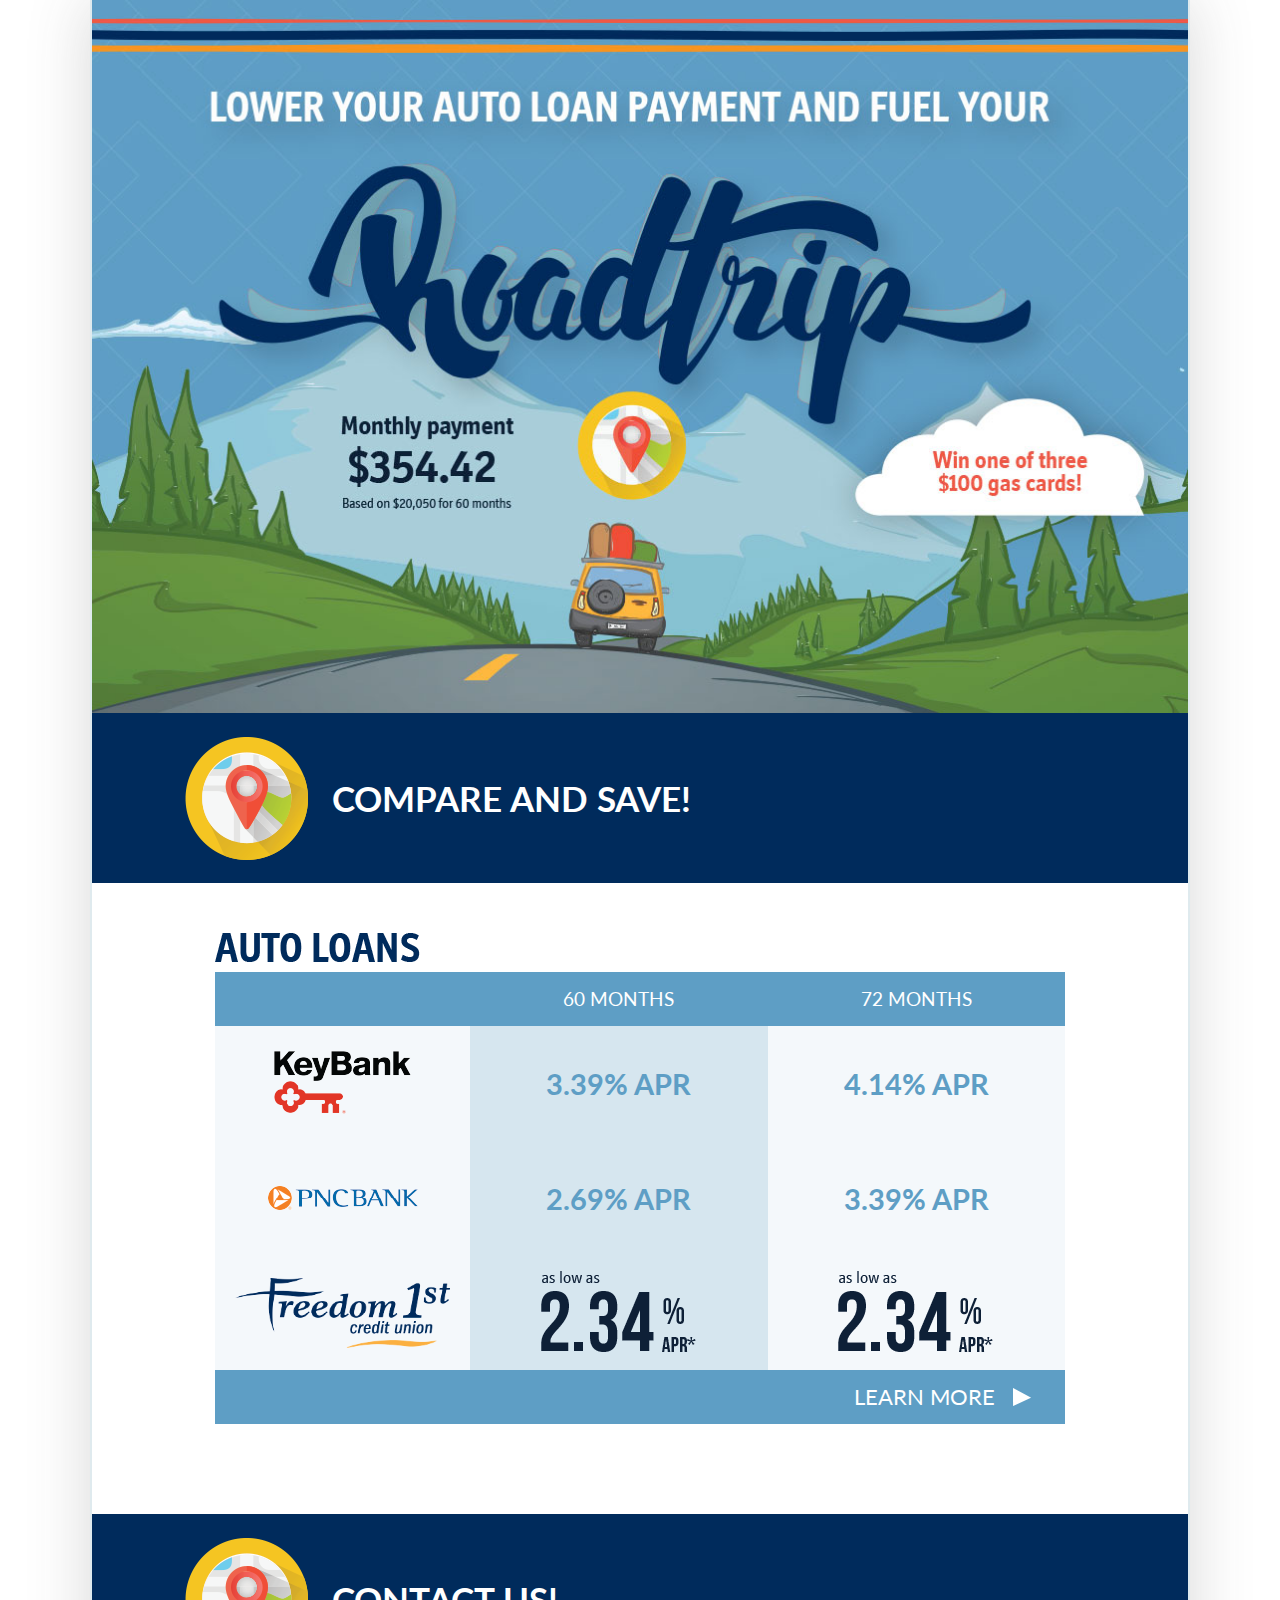
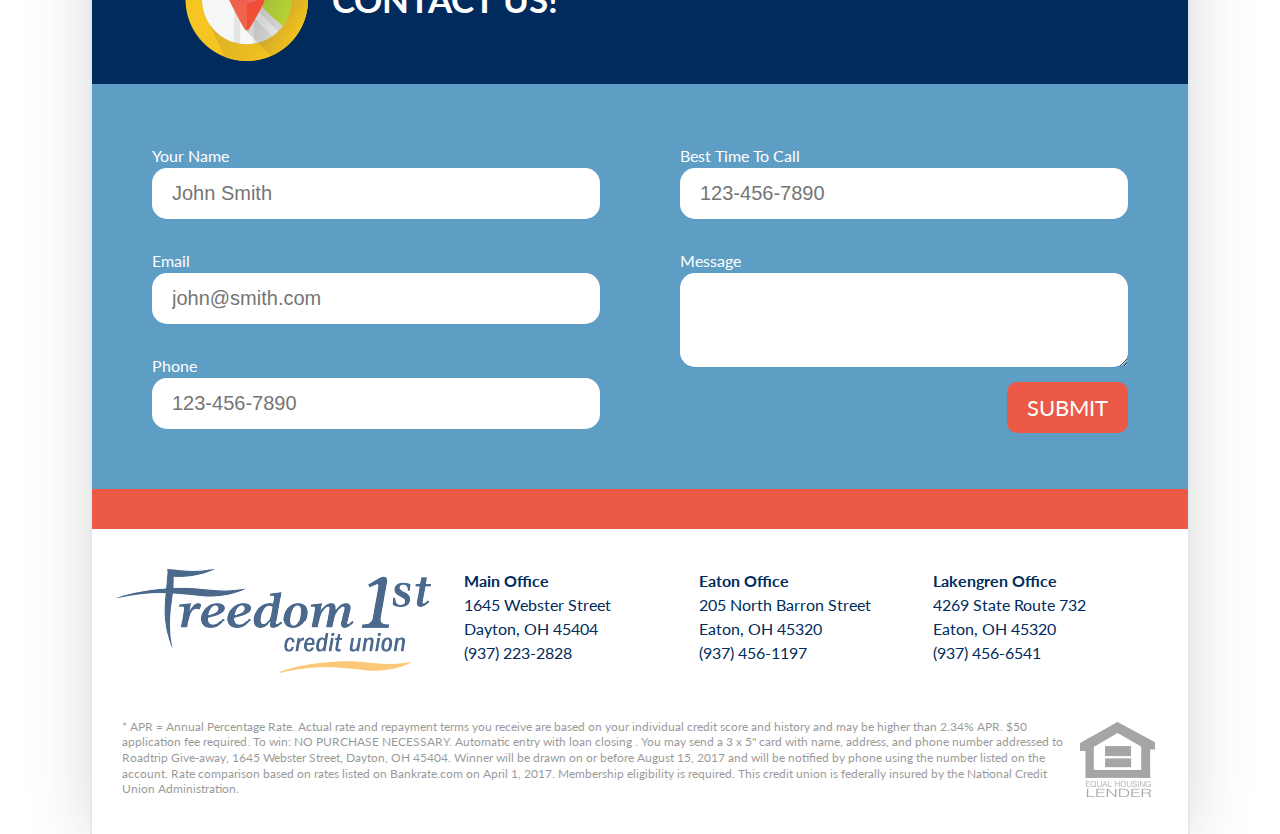
==== index.html @ 16cd1525 "Initial commit." ====
<!doctype html>
<html lang="en-US" class="no-js">
<head>
	<meta charset="utf-8">
	<title>Road Trip - Freedom First CU</title>

	<meta http-equiv="X-UA-Compatible" content="IE=edge" />
	<meta name="viewport" content="width=device-width, initial-scale=1">
	<link rel="stylesheet" href="css/main.css?v=0">
	<script src="js/head.js"></script>
</head>
<body>
	<div class="wrap">
	<main class="container">
		
		<header>
			<img src="img/header.jpg" class="large">
		</header>
		
		<div class="main">
			
			<div class="group large-title">
				<img src="img/icon-location.png">
				<h3>Compare and save!</h3>
			</div>

			<div class="wrap">
				<div class="group title">
					<img src="img/title-auto.png">
				</div>
				<section class="bg-teal">
					<table cellpadding=0 cellspacing=0 border=0>
						<tr>
							<th width="30%">&nbsp;</th>
							<th width="35%">60 Mo<span>nths</span></th>
							<th width="35%">72 Mo<span>nths</span></th>
						</tr>
						<tr>
							<td><img src="img/logo-keybank.png" /></td>
							<td class="bal">3.39% APR</td>
							<td>4.14% APR</td>
						</tr>
						<tr>
							<td><img src="img/logo-pnc.png" /></td>
							<td class="bal">2.69% APR</td>
							<td>3.39% APR</td>
						</tr>
						<tr>
							<td><img src="img/logo.png" /></td>
							<td class="bal"><img src="img/rate.png"></td>
							<td><img src="img/rate.png"></td>
						</tr>
					</table>
					<a href="https://www.freedom1stcu.com/our-services/loan-products.aspx" target="_blank" class="btn">Learn more</a>
				</section>
			</div>


			<div class="group large-title" id="choice">
				<img src="img/icon-location.png">
				<h3>Contact us!</h3>
			</div>

			<section class="contact bg-teal group">
				<form id="contact" name="contact">
					<div class="error"></div>
					<div class="group">
						<div class="half">
							<p><label for="name">Your Name</label><input type="text" name="name" placeholder="John Smith" class="name" /></p>
							<p><label for="email">Email</label><input type="text" name="email" placeholder="john@smith.com" class="email" /></p>
							<p><label for="phone">Phone</label><input type="text" name="phone" placeholder="123-456-7890" class="phone" /></p>
						</div>
						<div class="half">
							<p><label for="phone">Best Time To Call</label><input type="text" name="phone" placeholder="123-456-7890" class="phone" /></p>
							<p><label for="message">Message</label><textarea name="message" placeholder="" class="message"></textarea></p>
							<input type="submit" class="btn" value="Submit" />
						</div>
					</div>
				</form>
			</section>

		</div>

		<div class="footer-bar group">
			<div class="third">
				<a href="https://www.freedom1stcu.com/"><img src="img/logo.png"></a>
			</div>
				<div class="two-third">
					<div class="address third">
						<strong>Main Office</strong><br>
						1645 Webster Street<br>
						Dayton, OH 45404<br>
						(937) 223-2828
					</div>
					<div class="address third">
						<strong>Eaton Office</strong><br>
						205 North Barron Street<br>
						Eaton, OH 45320<br>
						(937) 456-1197
					</div>
					<div class="address third">
						<strong>Lakengren Office</strong><br>
						4269 State Route 732<br>
						Eaton, OH 45320<br>
						(937) 456-6541
					</div>
				</div>
		</div>

		<div class="fine-print group wrap">
			<img src="img/logo-equal-opportunity.png" class="equal-opportunity">
			* APR = Annual Percentage Rate. Actual rate and repayment terms you receive are based on your individual credit score and history and may be higher than 2.34% APR.  $50 application fee required. To win: NO PURCHASE NECESSARY.  Automatic entry with loan closing . You may send a 3 x 5" card with name, address, and phone number addressed to Roadtrip Give-away, 1645 Webster Street, Dayton, OH 45404. Winner will be drawn on or before August 15, 2017 and will be notified by phone using the number listed on the account. Rate comparison based on rates listed on Bankrate.com on April 1, 2017. Membership eligibility is required. This credit union is federally insured by the National Credit Union Administration. 
		</div>

	</main>

<script src="//ajax.googleapis.com/ajax/libs/jquery/1.11.2/jquery.min.js"></script>
<script src="js/main.js?v=0"></script>
</body>
</html>
---- css/main.css ----
@import url(http://fonts.googleapis.com/css?family=Lato:300,300italic,400,400italic,700,700italic);.bg-blue{background:#5d94ac;color:white}.bg-teal{background:#5e9ec5;color:white}.bg-green{background:#66bd5a;color:white}.bg-lime{background:#8dc63f;color:white}.bg-red{background:#ec5946;color:white}.bg-navy{background:#002b5c;color:white}.bg-grey{background:#414042;color:white}.bg-tan{background:#d5dd6d;color:white}.text-blue{color:#5d94ac}.text-teal{color:#5e9ec5}.text-green{color:#66bd5a}.text-lime{color:#8dc63f}.text-red{color:#ec5946}.text-navy{color:#002b5c}.text-grey{color:#414042}.text-tan{color:#616618}html,body,div,span,applet,object,iframe,h1,h2,h3,h4,h5,h6,p,blockquote,pre,a,abbr,acronym,address,big,cite,code,del,dfn,em,font,img,ins,kbd,q,s,samp,small,strike,strong,sub,sup,tt,var,dl,dt,dd,ol,ul,li,fieldset,form,label,legend,table,caption,tbody,tfoot,thead,tr,th,td{margin:0;padding:0;border:0;outline:0;font-weight:inherit;font-style:inherit;font-size:100%;font-family:inherit;vertical-align:baseline}:focus{outline:0}body{line-height:1;color:black;background:white}ol,ul{list-style:none}table{border-collapse:separate;border-spacing:0}caption,th,td{text-align:left;font-weight:normal}blockquote:before,blockquote:after,q:before,q:after{content:""}blockquote,q{quotes:"" ""}*,:before,:after{box-sizing:border-box}img,video,iframe{max-width:100%}.clearfix,.group{zoom:1}.clearfix:before,.clearfix:after,.group:before,.group:after{content:"";display:table}.clearfix,.clearfix:before,.clearfix:after,.group,.group:before,.group:after{clear:both}body{font-family:"Lato", sans-serif;font-weight:400;font-size:85%;line-height:1.5em;color:#5d94ac;background-color:white}@media only screen and (min-width: 1024px){body{font-size:100%}}a{color:#5d94ac;text-decoration:none;cursor:pointer}a:hover{color:#7faabd}h1,h2,h3,h4,h5,h6,p{margin:0;padding:10px 0}h1,h2,h3,h4,h5,h6{font-weight:700;line-height:1.2em}h1{font-size:1.7em;font-family:"Lato", sans-serif;font-weight:400}h2{font-size:1.5em}h3{font-size:1.3em;line-height:1.2em}h3.caps{text-transform:uppercase;padding-top:50px}h4{font-size:1.3em;line-height:1.3em;font-family:"Lato", sans-serif;font-weight:400}strong{font-weight:700}input[type=text],select,textarea{display:block;width:100%;padding:14px 20px;border:0;font-size:20px;line-height:20px;border-radius:15px;-webkit-appearance:none;background:white;color:#414042}input[type=text].amount,select.amount,textarea.amount{background:#fff url("[data-uri]") left center no-repeat;padding:14px 0 14px 30px}input[type=text].percent,select.percent,textarea.percent{background:#fff url("[data-uri]") right center no-repeat}textarea{height:94px}select{background:#fff url([data-uri]) right center no-repeat;padding:16px 20px;width:100%}.sixty,.fourty,.quarter,.three-quarter,.third,.half,.thirty,.two-third{padding:20px 0}@media only screen and (min-width: 768px){.sixty,.fourty,.quarter,.three-quarter,.third,.half,.thirty,.two-third{float:left}.sixty.right,.fourty.right,.quarter.right,.three-quarter.right,.third.right,.half.right,.thirty.right,.two-third.right{float:right}.sixty{width:60%}.quarter{width:25%}.three-quarter{width:75%}.third{width:33.3333%}.two-third{width:66.6666%}.half{width:50%;padding:20px}.thirty{width:30%}.fourty{width:40%}}@media only screen and (min-width: 1024px){.half{padding:25px 40px}}.text-center{text-align:center}.text-right{text-align:right}.container{background:url(../img/bg-overlay.jpg) center center no-repeat;background-size:cover}@media only screen and (min-width: 1100px){.container{border-left:2px solid rgba(93,148,172,0.2);border-right:2px solid rgba(93,148,172,0.2);box-shadow:0 0 60px rgba(65,64,66,0.2)}}@media only screen and (min-width: 1220px){.container{padding-bottom:20px}}header{position:relative;text-align:center}header img{display:block}header .buttons{text-align:center;padding:15px;zoom:1}header .buttons:before,header .buttons:after{content:"";display:table}header .buttons,header .buttons:before,header .buttons:after{clear:both}header .buttons img{margin:5px 0;opacity:1;-webkit-transition:300ms opacity ease-in-out;transition:300ms opacity ease-in-out;width:100%}header .buttons img:hover{opacity:.8}@media only screen and (min-width: 480px){header .buttons img{width:48%;margin:5px 1%;float:left}}@media only screen and (min-width: 768px){header .buttons img{width:auto;float:none;margin:5px 0}}@media only screen and (min-width: 768px){header .buttons{position:absolute;top:10px;right:10px;width:38%}}.wrap{max-width:1100px;margin:0 auto;position:relative;zoom:1}.wrap:before,.wrap:after{content:"";display:table}.wrap,.wrap:before,.wrap:after{clear:both}.pad{padding:30px 20px}.savings-thermometer{margin:0 auto}@media only screen and (min-width: 500px){.savings-thermometer{float:right;margin:-30px 0 0 0}}.main .wrap{max-width:850px;margin:30px auto}.main .large-title{background:#002b5c;padding:20px}.main .large-title img{float:left;width:50px;margin-right:20px}@media only screen and (min-width: 768px){.main .large-title img{margin-left:40px;width:90px}}@media only screen and (min-width: 1024px){.main .large-title img{margin-left:70px;width:130px}}.main .large-title h3{line-height:50px;padding:0;color:white;text-transform:uppercase}@media only screen and (min-width: 768px){.main .large-title h3{line-height:90px;font-size:25px}}@media only screen and (min-width: 1024px){.main .large-title h3{line-height:130px;font-size:35px}}.main .title{padding:20px;padding-bottom:10px}@media only screen and (min-width: 768px){.main .title img{max-width:60%;float:left}.main .title h3{float:right;padding:23px 0 0 0;font-size:20px}}@media only screen and (min-width: 920px){.main .title{padding-left:0;padding-right:0}}.main section{margin-bottom:60px}.main section p{padding:15px 0}.main section.contact{padding:20px;margin-bottom:0}.main section.contact .btn{background:#ec5946;width:auto;float:right;padding:10px 20px}@media only screen and (min-width: 768px){.main section.contact .btn{padding:10px 20px;border-radius:10px}}.main section table{width:100%;background:#f4f8fb}.main section table tr th{background:#5e9ec5;color:white;text-transform:uppercase;font-size:1.2em;padding:15px;text-align:center}.main section table tr td{padding:10px;text-align:center;vertical-align:middle;font-weight:bold;color:#5e9ec5}@media only screen and (min-width: 480px){.main section table tr td{font-size:1.8em}}@media only screen and (min-width: 768px){.main section table tr td{padding:10px 20px}}.main section table tr td.bal{background:rgba(94,158,197,0.2)}.main section table tr.even td{background:rgba(94,158,197,0.2)}.main section table tr.even td.bal{background:rgba(94,158,197,0.4)}input[type=submit],button,.btn{font-family:"Lato", sans-serif;font-weight:400;padding:11px 35px 11px 11px;background:#ec5946;color:white;border:0;font-size:1.4em;line-height:1.4em;text-transform:uppercase;display:block;width:100%;cursor:pointer;text-align:right;position:relative;-webkit-transition:400ms opacity ease-in-out;transition:400ms opacity ease-in-out;opacity:1}@media only screen and (min-width: 768px){input[type=submit],button,.btn{padding-right:70px}}input[type=submit]:hover,button:hover,.btn:hover{color:white;opacity:.8}input[type=submit]:after,button:after,.btn:after{content:'';background:url(../img/button-arrow.png) center center;display:inline-block;height:25px;width:25px;position:absolute;right:10px;top:50%;margin-top:-12.5px}@media only screen and (min-width: 768px){input[type=submit]:after,button:after,.btn:after{right:30px}}.bg-blue input[type=submit],.bg-blue button,.bg-blue .btn{background:#5d94ac}.bg-teal input[type=submit],.bg-teal button,.bg-teal .btn{background:#5e9ec5}.bg-yellow input[type=submit],.bg-yellow button,.bg-yellow .btn{background:#fff200}.bg-green input[type=submit],.bg-green button,.bg-green .btn{background:#66bd5a}.bg-grey input[type=submit],.bg-grey button,.bg-grey .btn{background:#414042}.bg-tan input[type=submit],.bg-tan button,.bg-tan .btn{background:#d5dd6d;color:#616618}.footer-bar{padding:20px;text-align:center;border-top:40px solid #ec5946}.footer-bar a{-webkit-transition:400ms opacity ease-in-out;transition:400ms opacity ease-in-out;opacity:.7}.footer-bar a:hover{opacity:1}.footer-bar>.third{padding-right:30px}.footer-bar .address{color:#002b5c}@media only screen and (min-width: 768px){.footer-bar .address{text-align:left;padding:0}}.fine-print{padding:0 30px 0;font-size:.75em;line-height:1.3em;text-align:left;color:black;-webkit-transition:400ms opacity ease-in-out;transition:400ms opacity ease-in-out;opacity:.4}.fine-print:hover{opacity:1}.fine-print img{float:right;margin:0 0 15px 15px}
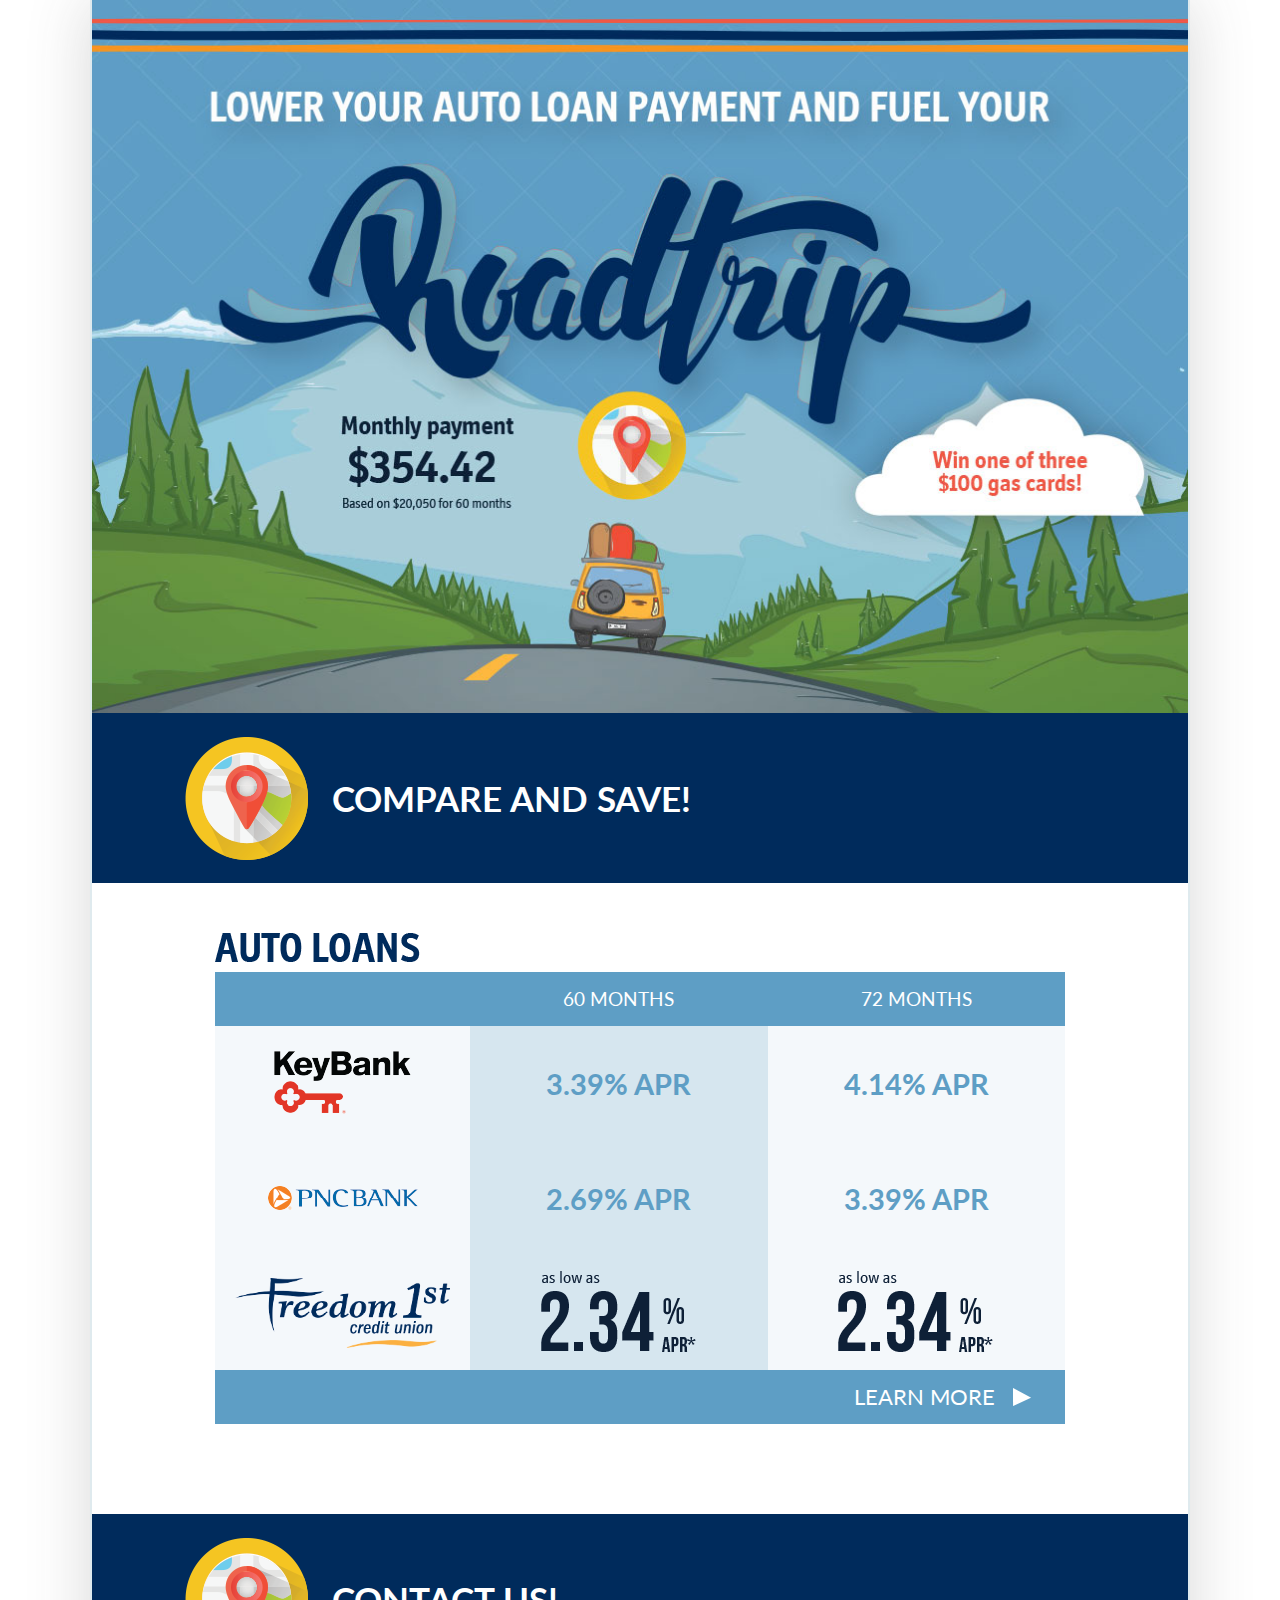
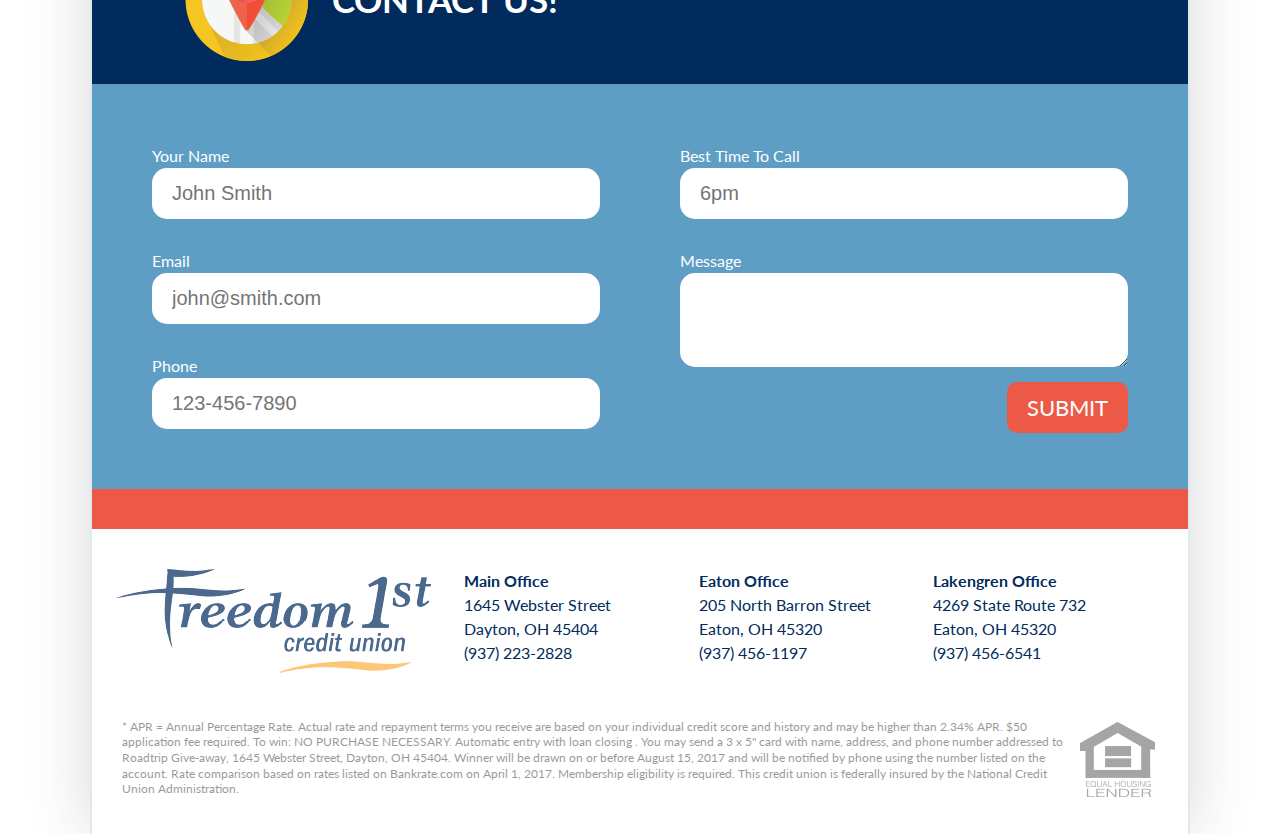
==== commit 4dbe2dc5: "Fix placeholder text on time to call field." ====
--- a/index.html
+++ b/index.html
@@ -71,7 +71,7 @@
 							<p><label for="phone">Phone</label><input type="text" name="phone" placeholder="123-456-7890" class="phone" /></p>
 						</div>
 						<div class="half">
-							<p><label for="phone">Best Time To Call</label><input type="text" name="phone" placeholder="123-456-7890" class="phone" /></p>
+							<p><label for="phone">Best Time To Call</label><input type="text" name="phone" placeholder="6pm" class="phone" /></p>
 							<p><label for="message">Message</label><textarea name="message" placeholder="" class="message"></textarea></p>
 							<input type="submit" class="btn" value="Submit" />
 						</div>
